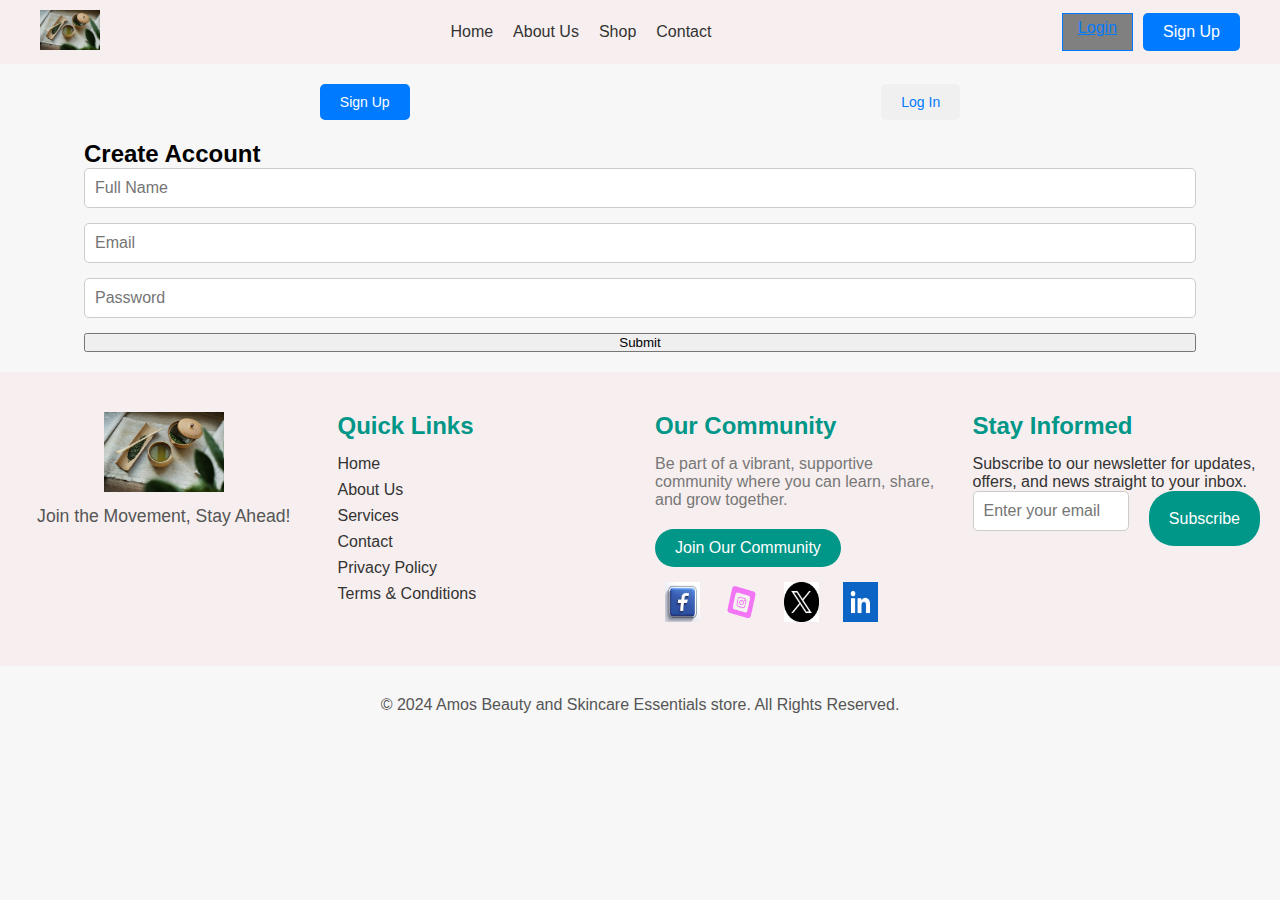
==== login-sign in.html @ 9ca1d7ef "Update login-sign in.html" ====
<!DOCTYPE html>
<html lang="en">
<head>
  <meta charset="UTF-8">
  <meta name="viewport" content="width=device-width, initial-scale=1.0">
  <title>Amos Beauty and Skincare Essentials store</title>
    <link rel="stylesheet" href="styles.css">
  </head>
  <body>
   
    <header class="header">
      <div class="nav-container">
       
        <a href="index.html" class="logo">
          <img src="Green Tea & Aloe Facial Cleanser.jpg" alt="Shop Logo">
        </a>
  
      
        <span class="toggle-btn" onclick="toggleSidebar()">&#9776;</span>
  
        
        <ul class="nav-links">
          <li><a href="index.html">Home</a></li>
          <li><a href="about us.html">About Us</a></li>
          <li><a href="shop.html">Shop</a></li>
          <li><a href="contact us.html">Contact</a></li>
        </ul>
  
       
        <div class="actions">
          <a href="login-sign in.html" class="btn btn-outline">Login</a>
          <a href="login-sign in.html" class="btn btn-primary">Sign Up</a>
        </div>
      </div>
    </header>
  
    <div id="sidebarMenu" class="sidebar">
      <span class="close-btn" onclick="toggleSidebar()">&times;</span>
      <a href="index.html">Home</a>
      <a href="about us.html">About Us</a>
      <a href="shop.html">Shop</a>
      <a href="contact us.html">Contact</a>
      <a href="login-sign in.html" class="btn btn-outline d-block">Login</a>
      <a href="login-sign in.html" class="btn btn-primary d-block">Sign Up</a>
    </div>
    <script src="header.js"></script>



    <div class="container">
      <!-- Toggle Buttons -->
      <div class="toggle-buttons">
        <button id="signup-toggle" class="active" onclick="showSignUp()">Sign Up</button>
        <button id="login-toggle" onclick="showLogin()">Log In</button>
      </div>
    
      <!-- Sign Up Form -->
      <div id="signup-container">
        <h2>Create Account</h2>
        <form id="signup-form">
          <input type="text" id="signup-name" placeholder="Full Name" required>
          <input type="email" id="signup-email" placeholder="Email" required>
          <input type="password" id="signup-password" placeholder="Password" required>
          <button type="button" onclick="createAccount()">Submit</button>
        </form>
      </div>
    
      <!-- Login Form -->
      <div id="login-container" style="display: none;">
        <h2 class="h2">Login</h2>
        <form id="login-form">
          <input type="email" id="login-email" placeholder="Email" required>
          <input type="password" id="login-password" placeholder="Password" required>
          <button type="button" onclick="login()">Login</button>
        </form>
      </div>
    </div>
    
    <!-- Popup Message -->
    <div class="popup" id="popup-message"></div>
    
    <script src="login-sign.js"></script>
    
 <!-- Custom Footer Section -->
<footer class="custom-footer">
  <div class="footer-container">
    <!-- Logo and Slogan -->
    <div class="footer-logo">
      <img src="Green Tea & Aloe Facial Cleanser.jpg" alt="Brand Logo" class="footer-logo-img">
      <p class="footer-slogan">Join the Movement, Stay Ahead!</p>
    </div>

    <!-- Important Links -->
    <div class="footer-links">
      <h3 class="footer-section-title">Quick Links</h3>
      <ul class="footer-link-list">
        <li><a href="index.html">Home</a></li>
        <li><a href="about us.html">About Us</a></li>
        <li><a href="services.html">Services</a></li>
        <li><a href="contact us.html">Contact</a></li>
        <li><a href="privacy.html">Privacy Policy</a></li>
        <li><a href="terms.html">Terms & Conditions</a></li>
      </ul>
    </div>

    <!-- Our Community & Social Media -->
    <div class="footer-community">
      <h3 class="footer-section-title">Our Community</h3>
      <p>Be part of a vibrant, supportive community where you can learn, share, and grow together.</p>
      <a href="community.html" class="community-btn">Join Our Community</a>
      <div class="footer-social">
        <a href="#" class="social-icon"><img src="faebook.jpg" alt="Facebook"></a>
        <a href="#" class="social-icon"><img src="instagram.gif" alt="Instagram"></a>
        <a href="#" class="social-icon"><img src="twitter.png" alt="Twitter"></a>
        <a href="#" class="social-icon"><img src="linked-in.png" alt="LinkedIn"></a>
      </div>
    </div>

    <!-- Newsletter Signup -->
    <div class="footer-newsletter">
      <h3 class="footer-section-title">Stay Informed</h3>
      <p>Subscribe to our newsletter for updates, offers, and news straight to your inbox.</p>
      <div class="newsletter-form">
        <input type="email" placeholder="Enter your email" class="email-input" id="emailInput" required>
        <button class="newsletter-btn" id="subscribeBtn">Subscribe</button>
      </div>
    </div>
  </div>
 <!-- Popup Message -->
 <div id="popupMessage" class="popup-message">
  <div class="popup-content">
    <span id="popupCloseBtn" class="popup-close-btn">&times;</span>
    <h3>🎉 Successfully Subscribed! 🎉</h3>
    <p>Thank you for subscribing to our newsletter. Stay tuned for the latest updates.</p>
  </div>
</div>
</footer>
<script src="newspapers subscribed.js"></script>
  <!-- Footer Bottom Section -->
  <div class="footer-bottom">
    <p>&copy; 2024 Amos Beauty and Skincare Essentials store. All Rights Reserved.</p>
  </div>

 
</body>
</html>
---- styles.css ----
body,html{
  height:100%
}
  * {
    margin: 0;
    padding: 0;
    box-sizing: border-box;
  }

  body {
    font-family: Arial, sans-serif;
  }

 
  .header {
    background-color: rgb(247, 239, 239);
    padding: 10px 20px;
    z-index: 50000;
    top: 0;
    position: sticky;
  }

  .nav-container {
    display: flex;
    align-items: center;
    justify-content: space-between;
    max-width: 1200px;
    margin: auto;
    background-color: rgb(247, 239, 239);
  }

  .logo img {
    height: 40px;
  }

  
  .nav-links {
    display: flex;
    list-style: none;
    gap: 20px;
  }

  .nav-links a {
    text-decoration: none;
    color: #333;
    font-size: 1em;
  }

  
  .actions {
    display: flex;
    gap: 10px;
  }

  .btn {
    padding: 5px 15px;
    border: none;
    cursor: pointer;
    font-size: 1em;
  }
.button:hover {background-color:transparency;}

  .btn-outline {
    background-color: gray;
    border: 1px solid #007bff;
    color: #007bff;
  }

  .btn-primary {
    background-color: #007bff;
    color: white;
  }


  .sidebar {
    height: 100%;
    width: 0;
    position: fixed;
    top: 10%;
    left: 0;
    background-color: #f8f9fa;
    overflow-x: hidden;
    transition: 0.3s;
    padding-top: 60px;
    z-index: 1000;
  }

  .sidebar a {
    display: block;
    padding: 10px 15px;
    text-decoration: none;
    font-size: 1.2em;
    color: #333;
  }

  .close-btn {
    position: absolute;
    top: 10px;
    right: 20px;
    font-size: 1.5em;
    cursor: pointer;
    color:black;
    font-weight:600;
  }

  .toggle-btn {
    font-size: 1.5em;
    cursor: pointer;
    display: none;
  }

 
  @media (max-width: 768px) {
    .nav-links, .actions {
      display: none;
    }
    .toggle-btn {
      display: block;
    }
  }

  
  body, html {
    overflow-x: hidden;
    background-color: #e1ecee;
  }
  
  @media (max-width: 992px) {

    .navbar-collapse {
      display: none !important;
    }
  }
  

  @media (max-width: 576px) {
    .navbar-nav .nav-link, .navbar-buttons .btn {
      font-size: 0.9rem;
    }
  }




   /* Carousel Container */
   .hero-banner {
    position: relative;
    overflow: hidden;
    width: 100%;
    height: 80vh;
    background-color: #000; /* Background color for empty spaces */
  }

  /* Carousel Track */
  .carousel-slide {
    display: flex;
    transition: transform 0.5s ease;
  }

  /* Carousel Item */
  .carousel-item {
    min-width: 100%;
    position: relative;
  }

  .carousel-item img {
    width: 100%;
    height: 100%;
    object-fit: cover; /* Ensures the image covers the container */
    background-color: #000;
  }

  /* Caption Overlay */
  .carousel-caption {
    position: absolute;
    top: 20%;
    left: 50%;
    transform: translateX(-50%);
    text-align: center;
    color: #fff;
    background: rgba(0, 0, 0, 0.6); /* Increased opacity for better visibility */
    padding: 20px;
    border-radius: 8px;
    width: 80%; /* Adjust width to fit within the image */
    max-width: 700px;
    box-shadow: 0 4px 8px rgba(0, 0, 0, 0.3); /* Shadow to make the div stand out */
  }

  .carousel-caption h2 {
    font-size: 2em;
    margin-bottom: 10px;
  }

  .carousel-caption p {
    font-size: 1.1em;
    margin-bottom: 15px;
  }

  .btn-primary {
    background-color: #007bff;
    color: white;
    padding: 10px 20px;
    text-decoration: none;
    border-radius: 5px;
  }

/* Carousel Controls */
.carousel-controls {
  position: absolute;
  top: 50%;
  width: 100%;
  display: flex;
  justify-content: space-between;
  transform: translateY(-50%);
  z-index: 10; /* Ensures buttons are above the carousel items */
}

.carousel-prev,
.carousel-next {
  background-color: transparent;
  color: white;
  border: none;
  font-size: 2rem; /* Adjust size of arrows */
  padding: 10px;
  cursor: pointer;
  transition: background-color 0.3s ease; /* Smooth transition on hover */
}

.carousel-prev:hover,
.carousel-next:hover {
  background-color: rgba(0, 0, 0, 0.8); /* Darker background on hover */
}

.carousel-prev {
  padding-left: 15px; /* Spacing from the left edge */
}

.carousel-next {
  padding-right: 15px; /* Spacing from the right edge */
}




/* Basic Reset */
* {
  margin: 0;
  padding: 0;
  box-sizing: border-box;
}

body {
  font-family: Arial, sans-serif;
  background-color: #f7f7f7;
}

/* Container */
.container {
  width: 90%;
  max-width: 1200px;
  margin: 0 auto;
  padding: 20px;
}

/* Section Title */
.section-title {
  text-align: center;
  font-size: 2rem;
  margin-bottom: 20px;
  color: #333;
}

/* Grid Layout for Products */
.product-grid {
  display: grid;
  grid-template-columns: repeat(auto-fill, minmax(200px, 1fr));
  gap: 20px;
  padding: 20px 0;
}

/* Product Card */
.product-card {
  background-color: #fff;
  border-radius: 8px;
  box-shadow: 0 4px 6px rgba(0, 0, 0, 0.1);
  overflow: hidden;
  transition: transform 0.3s ease;
}

.product-card img {
  width: 100%;
  height: auto;
  object-fit: cover;
}

.product-card .product-title {
  text-align: center;
  padding: 15px;
  font-size: 1.1rem;
  color: #333;
  font-weight: bold;
}

/* Hover Effect for Cards */
.product-card:hover {
  transform: translateY(-5px);
}

/* Responsive Styles */
@media (max-width: 768px) {
  .section-title {
    font-size: 1.5rem;
  }
  .product-card .product-title {
    font-size: 1rem;
  }
}




  .custom-featured-products {
    padding: 50px 0;
    background-color: #f4f4f4;
  }
  
  .custom-section-title {
    text-align: center;
    margin-bottom: 40px;
    font-size: 2.5rem;
    color: #333;
  }
  
  .custom-product-card-container {
    display: flex;
    justify-content: space-between;
    flex-wrap: wrap;
    gap: 30px;
    margin-bottom: 40px;
  }
  
  /* Default Product Card */
  .custom-product-card {
    width: 23%; /* Default width for large screens */
    height: 450px;
    position: relative;
    perspective: 1000px;
  }
  
  /* Flip Card Effect */
  .custom-product-card-inner {
    width: 100%;
    height: 100%;
    position: absolute;
    transform-style: preserve-3d;
    transition: transform 0.6s;
  }
  
  .custom-product-card:hover .custom-product-card-inner {
    transform: rotateY(180deg);
  }
  
  .custom-product-card-front,
  .custom-product-card-back {
    position: absolute;
    width: 100%;
    height: 100%;
    backface-visibility: hidden;
    padding: 20px;
    box-sizing: border-box;
    border: 1px solid #ddd;
    border-radius: 10px;
  }
  
  .custom-product-card-front {
    background-color: #fff;
  }
  
  .custom-product-card-back {
    background-color: #f8f8f8;
    transform: rotateY(180deg);
    display: flex;
    flex-direction: column;
    justify-content: space-between;
  }
  
  .custom-product-image {
    width: 100%;
    height: auto;
    border-radius: 8px;
  }
  
  .custom-product-title {
    font-size: 1.5rem;
    font-weight: bold;
    margin-top: 10px;
  }
  
  .custom-product-price {
    font-size: 1.2rem;
    color: #007bff;
    margin-top: 5px;
  }
  
  .custom-product-description {
    font-size: 1rem;
    color: #888;
    margin-top: 10px;
  }
  
  .custom-product-features {
    font-size: 1rem;
    color: #333;
    margin-bottom: 10px;
  }
  
  .custom-product-features li {
    margin-bottom: 5px;
  }
  
 
  .custom-product-btn {
    padding: 10px 15px;
    background-color: #007bff;
    color: white;
    text-align: center;
    border: none;
    border-radius: 5px;
    font-size: 1.2rem;
    cursor: pointer;
    margin-top: 10px;
    transition: background-color 0.3s;
  }
  
  .custom-product-btn:hover {
    background-color: #0056b3;
  }
  
  /* Media Queries for Responsiveness */
  @media (max-width: 1200px) {
    .custom-product-card {
      width: 30%; /* For medium-sized screens, 3 cards per row */
    }
  }
  
  @media (max-width: 992px) {
    .custom-product-card {
      width: 45%; /* For smaller screens, 2 cards per row */
    }
  }
  
  @media (max-width: 768px) {
    .custom-product-card {
      width: 100%; /* For very small screens, 1 card per row */
      margin-bottom: 20px;
    }
  
    .custom-section-title {
      font-size: 2rem; /* Smaller section title on small screens */
    }
  }

.custom-benefits-section {
  padding: 50px 0;
  background-color: #f0f0f0;
  font-family: Arial, sans-serif;
}

.section-title {
  text-align: center;
  font-size: 2rem;
  color: #333;
  margin-bottom: 30px;
}

.benefits-container {
  display: flex;
  flex-wrap: wrap;
  justify-content: center;
}

.benefit-card {
  background-color: #fff;
  padding: 20px;
  margin: 15px;
  border-radius: 8px;
  text-align: center;
  box-shadow: 0 4px 8px rgba(0, 0, 0, 0.1);
  width: 250px;
  transition: transform 0.3s ease;
}

.benefit-card:hover {
  transform: translateY(-10px);
}

.benefit-icon {
  width: 60px;
  height: 60px;
  margin-bottom: 15px;
}

.benefit-title {
  font-size: 1.25rem;
  font-weight: bold;
  color: #333;
  margin-bottom: 10px;
}

.benefit-description {
  font-size: 1rem;
  color: #666;
  line-height: 1.5;
}




 
.stay-connected-section {
  background-color: #928e8e;
  padding: 50px 0;
  text-align: center;
}

.stay-connected-content {
  max-width: 600px;
  margin: 0 auto;
}

.section-title {
  font-size: 2.5rem;
  font-weight: bold;
  margin-bottom: 20px;
}

.section-description {
  font-size: 1.1rem;
  margin-bottom: 30px;
  color: #555;
}

.subscribe-form {
  display: flex;
  justify-content: center;
  align-items: center;
  margin-bottom: 40px;
}

.email-input {
  padding: 12px;
  font-size: 1rem;
  width: 70%;
  max-width: 400px;
  border: 2px solid #ddd;
  border-radius: 25px;
  margin-right: 10px;
}

.subscribe-btn {
  padding: 12px 20px;
  font-size: 1rem;
  background-color: #009688;
  color: white;
  border: none;
  border-radius: 25px;
  cursor: pointer;
  transition: background-color 0.3s;
}

.subscribe-btn:hover {
  background-color: #00796b;
}

.social-media-icons {
  display: flex;
  justify-content: center;
  gap: 20px;
  margin-top: 30px;
}

.social-icon img {
  width: 40px;
  height: 40px;
  transition: transform 0.3s;
}

.social-icon:hover img {
  transform: scale(1.1);
}

/* Pop-up Styles */
.popup {
  position: fixed;
  top: 25%;
  left: 50%;
  width: 50%%;
  height: 50%%;
  background-color: rgba(0, 0, 0, 0.5);
  display: none;
  justify-content: center;
  align-items: center;
  z-index: 9999;
}

.popup-content {
  background-color: #ffffff;
  padding: 30px;
  border-radius: 10px;
  text-align: center;
  box-shadow: 0 4px 8px rgba(0, 0, 0, 0.3);
  max-width: 500px;
  width: 80%;
}

.popup-content p {
  font-size: 1.2rem;
  color: #333;
  margin-bottom: 20px;
}

.popup-content p:first-child {
  font-size: 1.5rem;
  font-weight: bold;
}




.custom-footer {
  background-color: rgb(247, 239, 239);
  color: #333;
  padding: 40px 20px;
  font-family: 'Arial', sans-serif;
}

.footer-container {
  display: flex;
  justify-content: space-between;
  flex-wrap: wrap;
  gap: 30px;
}

.footer-logo {
  flex: 1;
  text-align: center;
}

.footer-logo-img {
  width: 120px;
  margin-bottom: 10px;
}

.footer-slogan {
  font-size: 1.1rem;
  color: #555;
}

.footer-links, .footer-community, .footer-newsletter {
  flex: 1;
  min-width: 250px;
}

.footer-section-title {
  font-size: 1.5rem;
  margin-bottom: 15px;
  color: #009688;
  font-weight: bold;
}

.footer-link-list {
  list-style: none;
  padding-left: 0;
}

.footer-link-list li {
  margin-bottom: 8px;
}

.footer-link-list li a {
  text-decoration: none;
  color: #333;
  transition: color 0.3s ease;
}

.footer-link-list li a:hover {
  color: #009688;
}


.footer-community p {
  font-size: 1rem;
  color: #777;
  margin-bottom: 20px;
}

.community-btn {
  display: inline-block;
  padding: 10px 20px;
  background-color: #009688;
  color: white;
  border-radius: 25px;
  text-decoration: none;
  font-size: 1rem;
  transition: background-color 0.3s;
}

.community-btn:hover {
  background-color: #00796b;
}

.footer-social {
  margin-top: 15px;
}

.social-icon img {
  width: 35px;
  margin: 0 10px;
  transition: transform 0.3s ease;
}

.social-icon img:hover {
  transform: scale(1.1);
}

/* Newsletter Section */
.newsletter-form {
  display: flex;
  gap: 10px;
}

.email-input {
  padding: 12px;
  width: 80%;
  border-radius: 25px;
  border: 2px solid #ddd;
  font-size: 1rem;
}

.newsletter-btn {
  padding: 12px 20px;
  background-color: #009688;
  color: white;
  border-radius: 25px;
  border: none;
  font-size: 1rem;
  cursor: pointer;
}

.newsletter-btn:hover {
  background-color: #00796b;
}

/* Footer Bottom */
.footer-bottom {
  text-align: center;
  margin-top: 30px;
  font-size: 1rem;
  color: #555;
}

/* Popup Styling */
.popup-message {
  display: none;
  position: fixed;
  top: 25%;
  left: 50%;
  width: 500%;
  height: 50%;
  background: rgba(0, 0, 0, 0.5);
  justify-content: center;
  align-items: center;
  z-index: 1000;
}

.popup-content {
  background: #fff;
  padding: 30px;
  border-radius: 10px;
  text-align: center;
  max-width: 400px;
  margin: auto;
}

.popup-close-btn {
  position: absolute;
  top: 10px;
  right: 10px;
  font-size: 30px;
  color: #333;
  cursor: pointer;
}

.popup-close-btn:hover {
  color: #009688;
}



.about-us {
  padding: 40px;
  background-color: #f9f9f9;
}

.about-container {
  max-width: 1200px;
  margin: auto;
}

/* About Us Row */
.about-row {
  display: flex;
  flex-wrap: wrap;
  align-items: center;
  gap: 20px;
  margin-bottom: 40px;
}

.about-text, .about-image {
  flex: 1;
}

/* Text Section */
.about-title {
  font-size: 2.5rem;
  margin-bottom: 15px;
  color: #2a2a2a;
}

.about-description {
  font-size: 1.1rem;
  margin-bottom: 20px;
}

.about-values h3 {
  font-size: 1.3rem;
  margin-bottom: 10px;
}

.value-list {
  list-style-type: disc;
  padding-left: 20px;
}

.value-list li {
  margin-bottom: 8px;
}

/* Image Section */
.about-image img {
  width: 100%;
  border-radius: 8px;
  box-shadow: 0px 4px 8px rgba(0, 0, 0, 0.1);
}

/* Meet the Team Section */
.team-section {
  text-align: center;
}

.team-title {
  font-size: 2rem;
  margin-bottom: 30px;
  color: #2a2a2a;
}

.team-members {
  display: flex;
  justify-content: center;
  gap: 20px;
  flex-wrap: wrap;
}

.team-member {
  text-align: center;
  width: 180px;
}

.team-member img {
  width: 100%;
  border-radius: 50%;
  box-shadow: 0px 4px 8px rgba(0, 0, 0, 0.1);
  margin-bottom: 10px;
}

.team-name {
  font-size: 1.1rem;
  font-weight: bold;
}

.team-role {
  font-size: 0.9rem;
  color: #555;
}

/* Responsive Styling */
@media (max-width: 768px) {
  .about-row {
    flex-direction: column;
  }

  .team-members {
    justify-content: center;
  }
}



.services {
  background-color: #f8f9fa;
  padding: 50px 0;
  color: #333;
}

.section-title {
  font-size: 2.5rem;
  font-weight: bold;
  margin-bottom: 40px;
  color: #007bff;
}

.service-card {
  background-color: #fff;
  border-radius: 15px;
  overflow: hidden;
  box-shadow: 0 4px 8px rgba(0, 0, 0, 0.1);
  text-align: center;
  padding: 20px;
  transition: transform 0.3s ease;
}

.service-card:hover {
  transform: translateY(-10px);
}

.service-image {
  width: 100%;
  height: auto;
  object-fit: cover;
  border-radius: 10px;
}

.service-title {
  font-size: 1.8rem;
  margin-top: 20px;
  color: #333;
}

.service-description {
  font-size: 1.1rem;
  color: #666;
  margin-top: 15px;
}

@media (max-width: 768px) {
  .services {
    padding: 40px 20px;
  }

  .service-item {
    margin-bottom: 20px;
  }

  .service-card {
    padding: 15px;
  }

  .service-image {
    height: 150px;
  }

  .service-title {
    font-size: 1.5rem;
  }

  .service-description {
    font-size: 1rem;
  }
}




/* Base Styling */
* {
  box-sizing: border-box;
  margin: 0;
  padding: 0;
}

.contact-us {
  display: flex;
  align-items: center;
  padding: 40px;
  background-color: #f4f4f9;
}

.contact-form {
  flex: 1;
  max-width: 500px;
  margin-right: 20px;
}

.contact-form h2 {
  font-size: 2rem;
  color: #333;
  margin-bottom: 20px;
}

.contact-form label {
  display: block;
  margin-bottom: 8px;
  font-weight: bold;
  color: #444;
}

.contact-form input,
.contact-form textarea {
  width: 100%;
  padding: 10px;
  margin-bottom: 15px;
  border: 1px solid #ddd;
  border-radius: 5px;
  font-size: 1rem;
  resize: none;
}

.contact-form button {
  width: 100%;
  padding: 12px;
  background-color: #28a745;
  color: #fff;
  font-size: 1rem;
  border: none;
  border-radius: 5px;
  cursor: pointer;
  transition: background-color 0.3s ease;
}

.contact-form button:hover {
  background-color: #218838;
}

.contact-image {
  flex: 1;
  max-width: 600px;
  display: flex;
  justify-content: center;
}

.contact-image img {
  max-width: 100%;
  border-radius: 10px;
}

/* Popup Styling */
.popup-message {
  display: none;
  position: fixed;
  top: 50%;
  left: 50%;
  transform: translate(-50%, -50%);
  background-color: #fff;
  border: 1px solid #ddd;
  border-radius: 8px;
  box-shadow: 0 0 10px rgba(0, 0, 0, 0.1);
  padding: 20px;
  text-align: center;
  z-index: 1000;
}

.popup-message p {
  font-size: 1.1rem;
  margin-bottom: 15px;
}

.popup-message button {
  padding: 10px 20px;
  background-color: #007bff;
  color: #fff;
  border: none;
  border-radius: 5px;
  cursor: pointer;
  transition: background-color 0.3s;
}

.popup-message button:hover {
  background-color: #0056b3;
}

/* Responsive Styling */
@media (max-width: 768px) {
  .contact-us {
    flex-direction: column;
  }

  .contact-form {
    margin-right: 0;
    margin-bottom: 20px;
  }
}




/* General Styling for Privacy Policy */
.privacy-policy {
  padding: 30px;
  background-color: #f7f7f7;
  font-family: 'Arial', sans-serif;
  color: #333;
  line-height: 1.6;
}

.privacy-policy-title {
  font-size: 2rem;
  font-weight: bold;
  color: #333;
  text-align: center;
  margin-bottom: 20px;
}

.privacy-policy-intro {
  font-size: 1.1rem;
  color: #555;
  text-align: center;
  margin-bottom: 30px;
  font-weight: normal;
}

.privacy-policy-subheading {
  font-size: 1.5rem;
  color: #007bff;
  margin-top: 20px;
}

.privacy-policy-text {
  font-size: 1rem;
  color: #555;
  margin-bottom: 20px;
}

.privacy-policy-text ul {
  list-style-type: disc;
  margin-left: 20px;
}

.privacy-policy-text li {
  margin-bottom: 10px;
}

/* Responsive Styles */
@media (max-width: 1024px) {
  .privacy-policy {
    padding: 25px;
  }

  .privacy-policy-title {
    font-size: 1.8rem;
  }

  .privacy-policy-subheading {
    font-size: 1.4rem;
  }

  .privacy-policy-text {
    font-size: 0.95rem;
  }
}

@media (max-width: 768px) {
  .privacy-policy {
    padding: 20px;
  }

  .privacy-policy-title {
    font-size: 1.6rem;
  }

  .privacy-policy-subheading {
    font-size: 1.2rem;
  }

  .privacy-policy-text {
    font-size: 0.9rem;
  }
}

@media (max-width: 480px) {
  .privacy-policy {
    padding: 15px;
  }

  .privacy-policy-title {
    font-size: 1.4rem;
  }

  .privacy-policy-subheading {
    font-size: 1rem;
  }

  .privacy-policy-text {
    font-size: 0.85rem;
  }
}




/* General Styling for Terms & Conditions */
.terms-conditions {
  padding: 30px;
  background-color: #f7f7f7;
  font-family: 'Arial', sans-serif;
  color: #333;
  line-height: 1.6;
}

.terms-conditions-title {
  font-size: 2rem;
  font-weight: bold;
  color: #333;
  text-align: center;
  margin-bottom: 20px;
}

.terms-conditions-intro {
  font-size: 1.1rem;
  color: #555;
  text-align: center;
  margin-bottom: 30px;
  font-weight: normal;
}

.terms-conditions-subheading {
  font-size: 1.5rem;
  color: #007bff;
  margin-top: 20px;
}

.terms-conditions-text {
  font-size: 1rem;
  color: #555;
  margin-bottom: 20px;
}

.terms-conditions-text ul {
  list-style-type: disc;
  margin-left: 20px;
}

.terms-conditions-text li {
  margin-bottom: 10px;
}

/* Responsive Styles */
@media (max-width: 1024px) {
  .terms-conditions {
    padding: 25px;
  }

  .terms-conditions-title {
    font-size: 1.8rem;
  }

  .terms-conditions-subheading {
    font-size: 1.4rem;
  }

  .terms-conditions-text {
    font-size: 0.95rem;
  }
}

@media (max-width: 768px) {
  .terms-conditions {
    padding: 20px;
  }

  .terms-conditions-title {
    font-size: 1.6rem;
  }

  .terms-conditions-subheading {
    font-size: 1.2rem;
  }

  .terms-conditions-text {
    font-size: 0.9rem;
  }
}

@media (max-width: 480px) {
  .terms-conditions {
    padding: 15px;
  }

  .terms-conditions-title {
    font-size: 1.4rem;
  }

  .terms-conditions-subheading {
    font-size: 1rem;
  }

  .terms-conditions-text {
    font-size: 0.85rem;
  }
}





.containers {
  width: 100%;
  max-width: 400px;
  padding: 20px;
  background: #ffffff;
  box-shadow: 0px 0px 15px rgba(0, 0, 0, 0.1);
  border-radius: 10px;
  text-align: center;
}

.h2 {
  color: #333;
  margin-bottom: 15px;
}

form {
  display: flex;
  flex-direction: column;
}

input[type="text"],
input[type="email"],
input[type="password"] {
  padding: 10px;
  margin-bottom: 15px;
  border: 1px solid #ccc;
  border-radius: 5px;
  font-size: 16px;
}

.buttons {
  padding: 12px;
  background-color: #007bff;
  border: none;
  color: #fff;
  font-size: 16px;
  border-radius: 5px;
  cursor: pointer;
}

.toggle-buttons {
  display: flex;
  justify-content: space-around;
  margin-bottom: 20px;
}

.toggle-buttons button {
  background-color: #f0f0f0;
  color: #007bff;
  border: none;
  padding: 10px 20px;
  font-size: 14px;
  cursor: pointer;
  border-radius: 5px;
  transition: background-color 0.3s;
}

.toggle-buttons button.active {
  background-color: #007bff;
  color: #fff;
}
/* Popup Styling */
.popup {
  display: none;
  position: absolute;
  top: 10px;
  left: 50%;
  transform: translateX(-50%);
  padding: 10px 15px;
  background-color: #28a745;
  color: #fff;
  font-weight: bold;
  border-radius: 5px;
  box-shadow: 0px 0px 10px rgba(0, 0, 0, 0.3);
  max-width: 250px;
  text-align: center;
  z-index: 1000;
  font-size: 14px;
}


/* General Styling for the Promo Banner */
.amos-promo {
  width: 100%;
  background-color: white;
  color: black;
  text-align: center;
  padding: 15px 0;
  font-family: Arial, sans-serif;
  font-size: 18px;
  font-weight: bold;
  position: relative;
  box-shadow: 0 4px 6px rgba(0, 0, 0, 0.1);
}

/* Content Inside the Banner */
.amos-promo-content {
  display: flex;
  justify-content: center;
  align-items: center;
  position: relative;
}

/* Text Styling */
.amos-promo-text {
  flex-grow: 1;
  padding-right: 20px;
}

/* Close Button Styling */
.amos-close-btn {
  background: none;
  border: none;
  font-size: 20px;
  font-weight: bold;
  color: black;
  cursor: pointer;
  position: absolute;
  right: 20px;
  top: 50%;
  transform: translateY(-50%);
}

/* Close Button Hover Effect */
.amos-close-btn:hover {
  color: red;
}

/* Hide the promo banner when it's closed */
.amos-promo.closed {
  display: none;
}
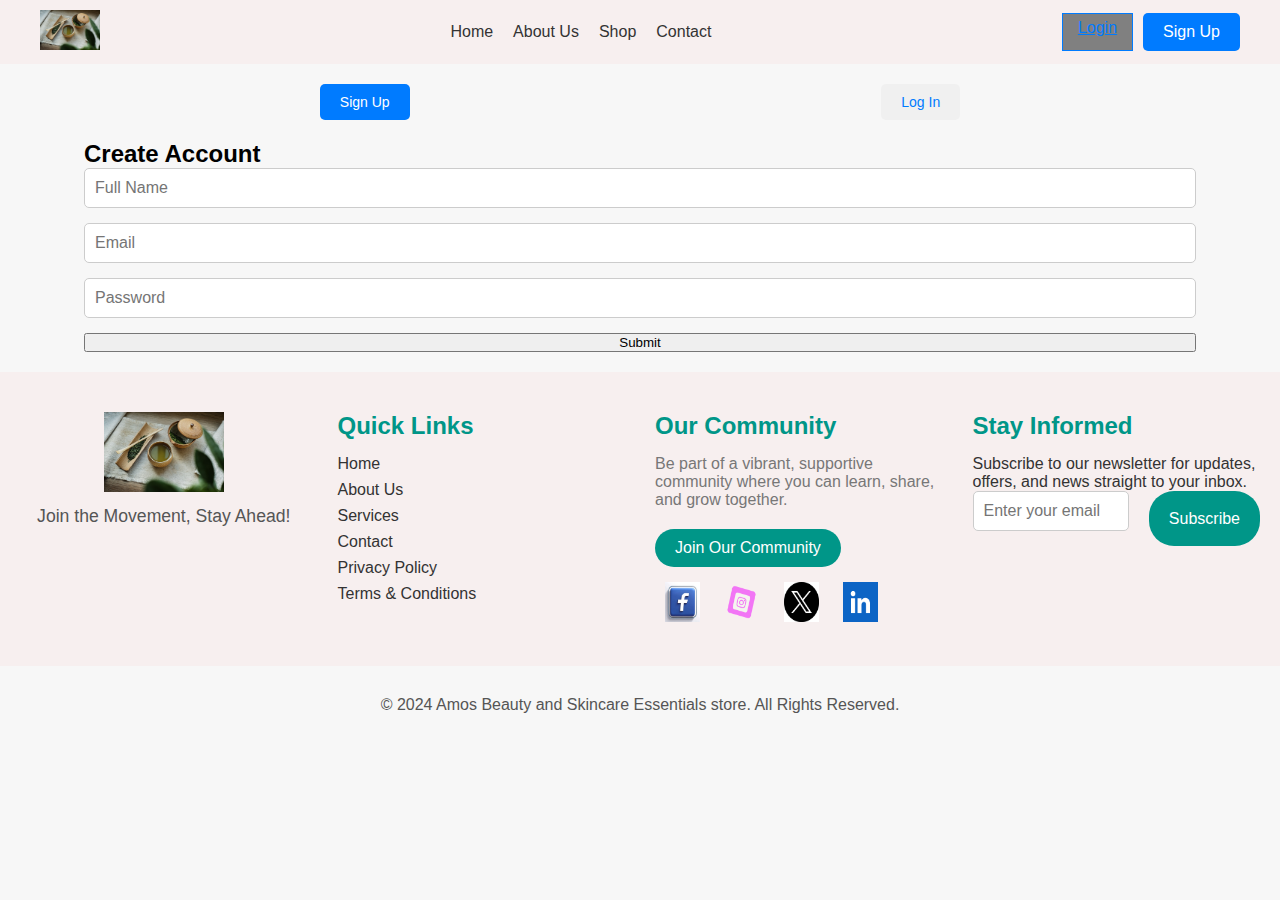
==== commit 452d23df: "Update login-sign in.html" ====
--- a/login-sign in.html
+++ b/login-sign in.html
@@ -51,7 +51,7 @@
 
     <div class="container">
       <!-- Toggle Buttons -->
-      <div class="toggle-buttons">
+      <div class="toggle-buttonss">
         <button id="signup-toggle" class="active" onclick="showSignUp()">Sign Up</button>
         <button id="login-toggle" onclick="showLogin()">Log In</button>
       </div>
--- a/styles.css
+++ b/styles.css
@@ -1313,7 +1313,7 @@
 
 
 .containers {
-  width: 100%;
+  width: 65%;
   max-width: 400px;
   padding: 20px;
   background: #ffffff;
@@ -1342,7 +1342,7 @@
   font-size: 16px;
 }
 
-.buttons {
+.buttonss {
   padding: 12px;
   background-color: #007bff;
   border: none;
@@ -1352,13 +1352,13 @@
   cursor: pointer;
 }
 
-.toggle-buttons {
+.toggle-buttonss {
   display: flex;
   justify-content: space-around;
   margin-bottom: 20px;
 }
 
-.toggle-buttons button {
+.toggle-buttonss button {
   background-color: #f0f0f0;
   color: #007bff;
   border: none;
@@ -1369,7 +1369,7 @@
   transition: background-color 0.3s;
 }
 
-.toggle-buttons button.active {
+.toggle-buttonss button.active {
   background-color: #007bff;
   color: #fff;
 }
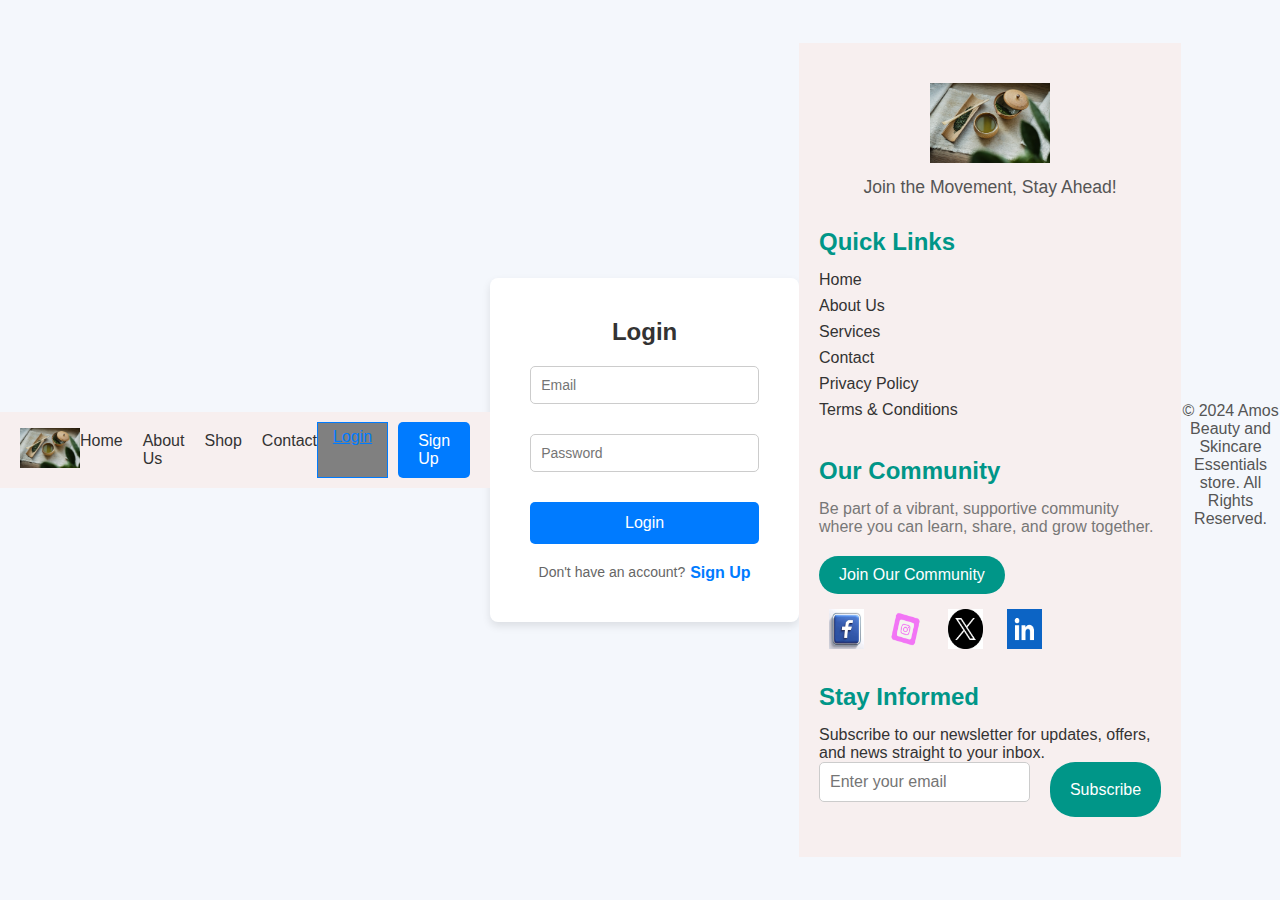
==== commit 2c2c41a3: "Update login-sign in.html" ====
--- a/login-sign in.html
+++ b/login-sign in.html
@@ -7,6 +7,134 @@
   <meta name="viewport" content="width=device-width, initial-scale=1.0">
   <title>Amos Beauty and Skincare Essentials store</title>
     <link rel="stylesheet" href="styles.css">
+    <style>
+        body {
+          font-family: 'Arial', sans-serif;
+          background-color: #f4f7fc;
+          display: flex;
+          justify-content: center;
+          align-items: center;
+          height: 100vh;
+          margin: 0;
+        }
+    
+        .auth-container {
+          background-color: #ffffff;
+          border-radius: 8px;
+          box-shadow: 0 4px 8px rgba(0, 0, 0, 0.1);
+          max-width: 400px;
+          width: 100%;
+          padding: 40px;
+          text-align: center;
+        }
+    
+        .auth-container h2 {
+          font-size: 24px;
+          margin-bottom: 20px;
+          color: #333;
+        }
+    
+        .auth-container p {
+          color: #666;
+          font-size: 14px;
+        }
+    
+        .auth-form {
+          display: flex;
+          flex-direction: column;
+          gap: 15px;
+        }
+    
+        .auth-form input {
+          padding: 10px;
+          border: 1px solid #ccc;
+          border-radius: 5px;
+          font-size: 14px;
+          outline: none;
+          width: 100%;
+        }
+    
+        .auth-form input:focus {
+          border-color: #007bff;
+        }
+    
+        .auth-form button {
+          padding: 12px;
+          background-color: #007bff;
+          color: #fff;
+          border: none;
+          border-radius: 5px;
+          font-size: 16px;
+          cursor: pointer;
+        }
+    
+        .auth-form button:hover {
+          background-color: #0056b3;
+        }
+    
+        .auth-toggle {
+          margin-top: 20px;
+          display: flex;
+          justify-content: center;
+          gap: 5px;
+        }
+    
+        .auth-toggle a {
+          text-decoration: none;
+          color: #007bff;
+          font-weight: bold;
+        }
+    
+        .auth-toggle a:hover {
+          text-decoration: underline;
+        }
+    
+        .auth-option {
+          display: none;
+        }
+    
+        .auth-option.active {
+          display: block;
+        }
+    
+        /* Popup Modal Styles */
+        .popup {
+          display: none;
+          position: fixed;
+          top: 0;
+          left: 0;
+          width: 100%;
+          height: 100%;
+          background: rgba(0, 0, 0, 0.5);
+          justify-content: center;
+          align-items: center;
+          z-index: 1000;
+        }
+    
+        .popup-content {
+          background-color: #fff;
+          padding: 30px;
+          border-radius: 8px;
+          text-align: center;
+          max-width: 400px;
+          width: 100%;
+        }
+    
+        .popup button {
+          padding: 10px 20px;
+          background-color: #007bff;
+          color: #fff;
+          border: none;
+          border-radius: 5px;
+          cursor: pointer;
+        }
+    
+        .popup button:hover {
+          background-color: #0056b3;
+        }
+      </style>
+    
+    
   </head>
   <body>
    
@@ -48,41 +176,110 @@
     <script src="header.js"></script>
 
 
-
-    <div class="container">
-      <!-- Toggle Buttons -->
-      <div class="toggle-buttonss">
-        <button id="signup-toggle" class="active" onclick="showSignUp()">Sign Up</button>
-        <button id="login-toggle" onclick="showLogin()">Log In</button>
-      </div>
-    
-      <!-- Sign Up Form -->
-      <div id="signup-container">
-        <h2>Create Account</h2>
-        <form id="signup-form">
-          <input type="text" id="signup-name" placeholder="Full Name" required>
-          <input type="email" id="signup-email" placeholder="Email" required>
-          <input type="password" id="signup-password" placeholder="Password" required>
-          <button type="button" onclick="createAccount()">Submit</button>
-        </form>
-      </div>
-    
-      <!-- Login Form -->
-      <div id="login-container" style="display: none;">
-        <h2 class="h2">Login</h2>
-        <form id="login-form">
-          <input type="email" id="login-email" placeholder="Email" required>
-          <input type="password" id="login-password" placeholder="Password" required>
-          <button type="button" onclick="login()">Login</button>
-        </form>
-      </div>
-    </div>
-    
-    <!-- Popup Message -->
-    <div class="popup" id="popup-message"></div>
-    
-    <script src="login-sign.js"></script>
-    
+  <!-- Popup Modal -->
+  <div class="popup" id="popupMessage">
+    <div class="popup-content">
+      <h3>Account Created Successfully!</h3>
+      <p>You can now log in using your credentials.</p>
+      <button onclick="closePopup()">Close</button>
+    </div>
+  </div>
+
+  <div class="auth-container">
+    <!-- Login Form -->
+    <div class="auth-option login active" id="login-form">
+      <h2>Login</h2>
+      <form class="auth-form" id="loginForm" onsubmit="handleLogin(event)">
+        <input type="email" id="loginEmail" placeholder="Email" required>
+        <input type="password" id="loginPassword" placeholder="Password" required>
+        <button type="submit">Login</button>
+      </form>
+      <div class="auth-toggle">
+        <p>Don't have an account?</p><a href="#" onclick="toggleForm('signup')">Sign Up</a>
+      </div>
+    </div>
+
+    <!-- Sign Up Form -->
+    <div class="auth-option signup" id="signup-form">
+      <h2>Sign Up</h2>
+      <form class="auth-form" id="signupForm" onsubmit="handleSignUp(event)">
+        <input type="text" id="signupName" placeholder="Full Name" required>
+        <input type="email" id="signupEmail" placeholder="Email" required>
+        <input type="password" id="signupPassword" placeholder="Password" required>
+        <button type="submit">Sign Up</button>
+      </form>
+      <div class="auth-toggle">
+        <p>Already have an account?</p><a href="#" onclick="toggleForm('login')">Login</a>
+      </div>
+    </div>
+  </div>
+
+  <script>
+    // Simulate a database with an array of users
+    let users = [];
+
+    // Toggle between Login and Signup forms
+    function toggleForm(formType) {
+      if (formType === 'login') {
+        document.getElementById('login-form').classList.add('active');
+        document.getElementById('signup-form').classList.remove('active');
+      } else {
+        document.getElementById('signup-form').classList.add('active');
+        document.getElementById('login-form').classList.remove('active');
+      }
+    }
+
+    // Handle Sign Up Form Submission
+    function handleSignUp(event) {
+      event.preventDefault();
+      const name = document.getElementById('signupName').value;
+      const email = document.getElementById('signupEmail').value;
+      const password = document.getElementById('signupPassword').value;
+
+      // Check if the user already exists
+      if (users.some(user => user.email === email)) {
+        alert('Email already registered.');
+        return;
+      }
+
+      // Add new user to the "database"
+      users.push({ name, email, password });
+
+      // Show popup after successful sign up
+      showPopup();
+      // Reset form fields
+      document.getElementById('signupForm').reset();
+    }
+
+    // Handle Login Form Submission
+    function handleLogin(event) {
+      event.preventDefault();
+      const email = document.getElementById('loginEmail').value;
+      const password = document.getElementById('loginPassword').value;
+
+      // Check if user exists and credentials are correct
+      const user = users.find(u => u.email === email && u.password === password);
+
+      if (user) {
+        alert(`Welcome back, ${user.name}!`);
+        document.getElementById('loginForm').reset();
+      } else {
+        alert('Invalid credentials. Please check your email and password.');
+      }
+    }
+
+    // Show popup message after successful sign up
+    function showPopup() {
+      document.getElementById('popupMessage').style.display = 'flex';
+    }
+
+    // Close popup after sign up
+    function closePopup() {
+      document.getElementById('popupMessage').style.display = 'none';
+      toggleForm('login');  // Automatically switch to login form after sign up
+    }
+  </script>
+
  <!-- Custom Footer Section -->
 <footer class="custom-footer">
   <div class="footer-container">
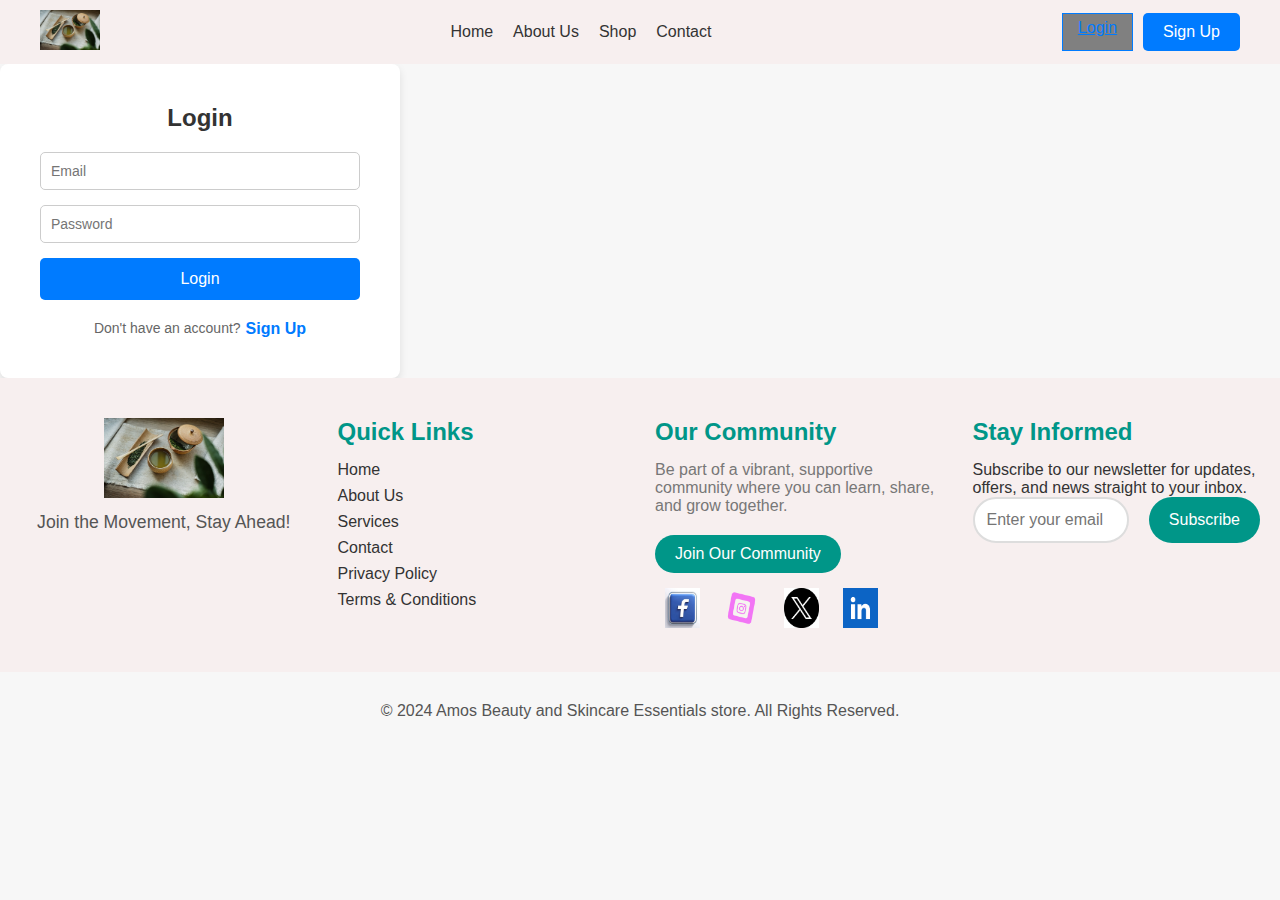
==== commit 6e29a880: "Update login-sign in.html" ====
--- a/login-sign in.html
+++ b/login-sign in.html
@@ -8,16 +8,7 @@
   <title>Amos Beauty and Skincare Essentials store</title>
     <link rel="stylesheet" href="styles.css">
     <style>
-        body {
-          font-family: 'Arial', sans-serif;
-          background-color: #f4f7fc;
-          display: flex;
-          justify-content: center;
-          align-items: center;
-          height: 100vh;
-          margin: 0;
-        }
-    
+       
         .auth-container {
           background-color: #ffffff;
           border-radius: 8px;
--- a/styles.css
+++ b/styles.css
@@ -1312,87 +1312,6 @@
 
 
 
-.containers {
-  width: 65%;
-  max-width: 400px;
-  padding: 20px;
-  background: #ffffff;
-  box-shadow: 0px 0px 15px rgba(0, 0, 0, 0.1);
-  border-radius: 10px;
-  text-align: center;
-}
-
-.h2 {
-  color: #333;
-  margin-bottom: 15px;
-}
-
-form {
-  display: flex;
-  flex-direction: column;
-}
-
-input[type="text"],
-input[type="email"],
-input[type="password"] {
-  padding: 10px;
-  margin-bottom: 15px;
-  border: 1px solid #ccc;
-  border-radius: 5px;
-  font-size: 16px;
-}
-
-.buttonss {
-  padding: 12px;
-  background-color: #007bff;
-  border: none;
-  color: #fff;
-  font-size: 16px;
-  border-radius: 5px;
-  cursor: pointer;
-}
-
-.toggle-buttonss {
-  display: flex;
-  justify-content: space-around;
-  margin-bottom: 20px;
-}
-
-.toggle-buttonss button {
-  background-color: #f0f0f0;
-  color: #007bff;
-  border: none;
-  padding: 10px 20px;
-  font-size: 14px;
-  cursor: pointer;
-  border-radius: 5px;
-  transition: background-color 0.3s;
-}
-
-.toggle-buttonss button.active {
-  background-color: #007bff;
-  color: #fff;
-}
-/* Popup Styling */
-.popup {
-  display: none;
-  position: absolute;
-  top: 10px;
-  left: 50%;
-  transform: translateX(-50%);
-  padding: 10px 15px;
-  background-color: #28a745;
-  color: #fff;
-  font-weight: bold;
-  border-radius: 5px;
-  box-shadow: 0px 0px 10px rgba(0, 0, 0, 0.3);
-  max-width: 250px;
-  text-align: center;
-  z-index: 1000;
-  font-size: 14px;
-}
-
-
 /* General Styling for the Promo Banner */
 .amos-promo {
   width: 100%;
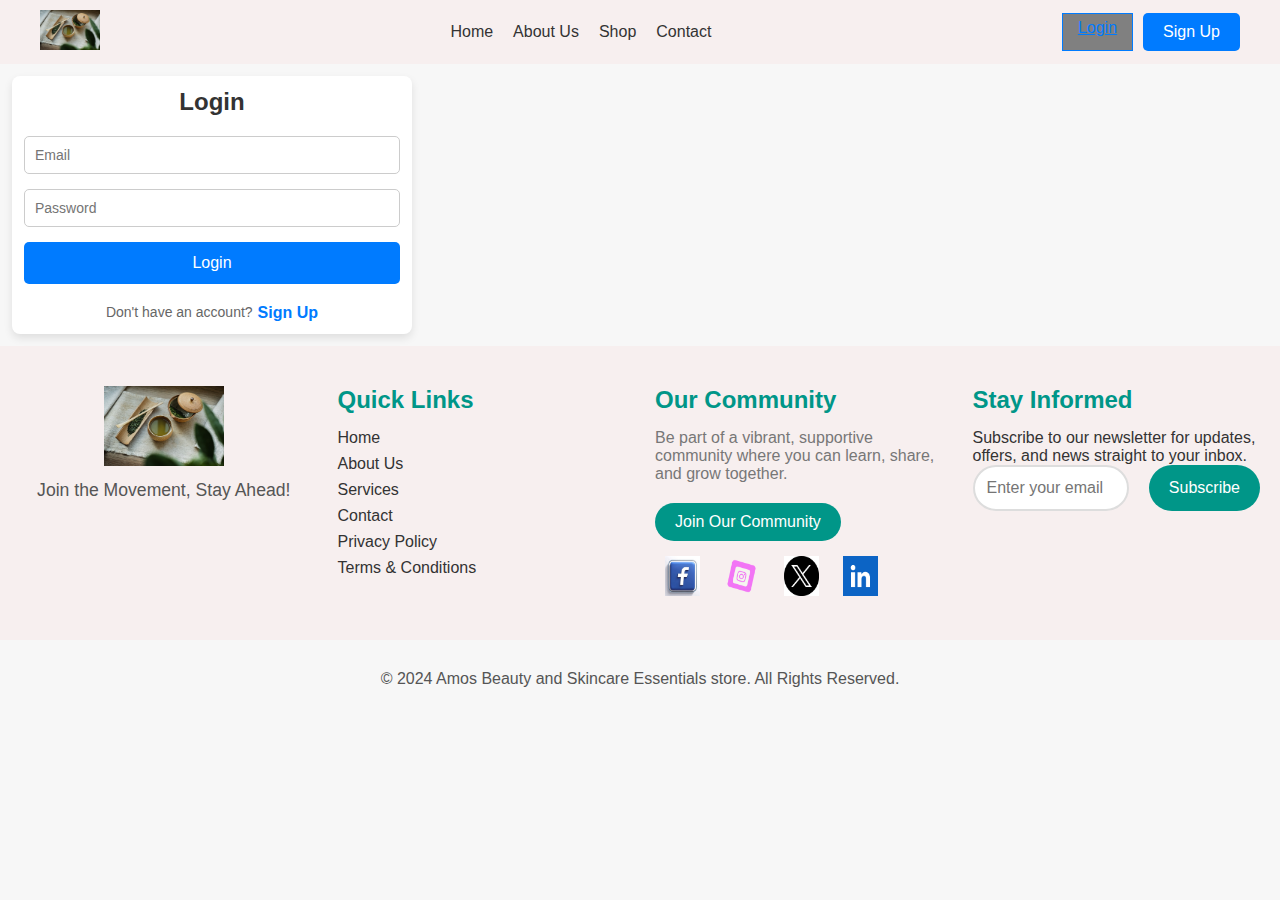
==== commit 5d38118e: "Update login-sign in.html" ====
--- a/login-sign in.html
+++ b/login-sign in.html
@@ -17,6 +17,9 @@
           width: 100%;
           padding: 40px;
           text-align: center;
+          padding:12px;
+          margin:12px;
+          left:45%;
         }
     
         .auth-container h2 {
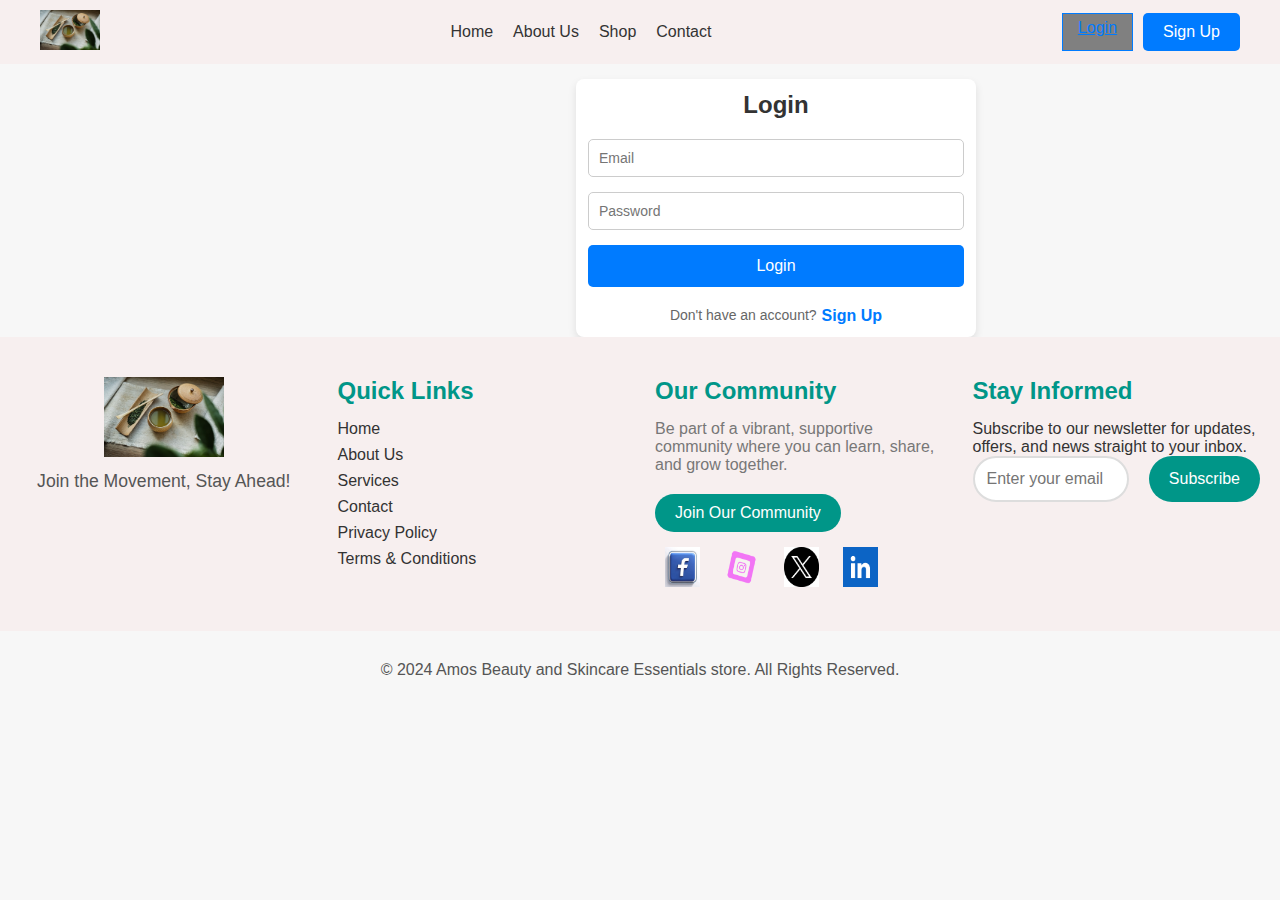
==== commit d7f6f94a: "Update login-sign in.html" ====
--- a/login-sign in.html
+++ b/login-sign in.html
@@ -18,8 +18,9 @@
           padding: 40px;
           text-align: center;
           padding:12px;
-          margin:12px;
-          left:45%;
+          margin-top:15px;margin-buttom:15px;margin-left:45%;
+          
+          
         }
     
         .auth-container h2 {
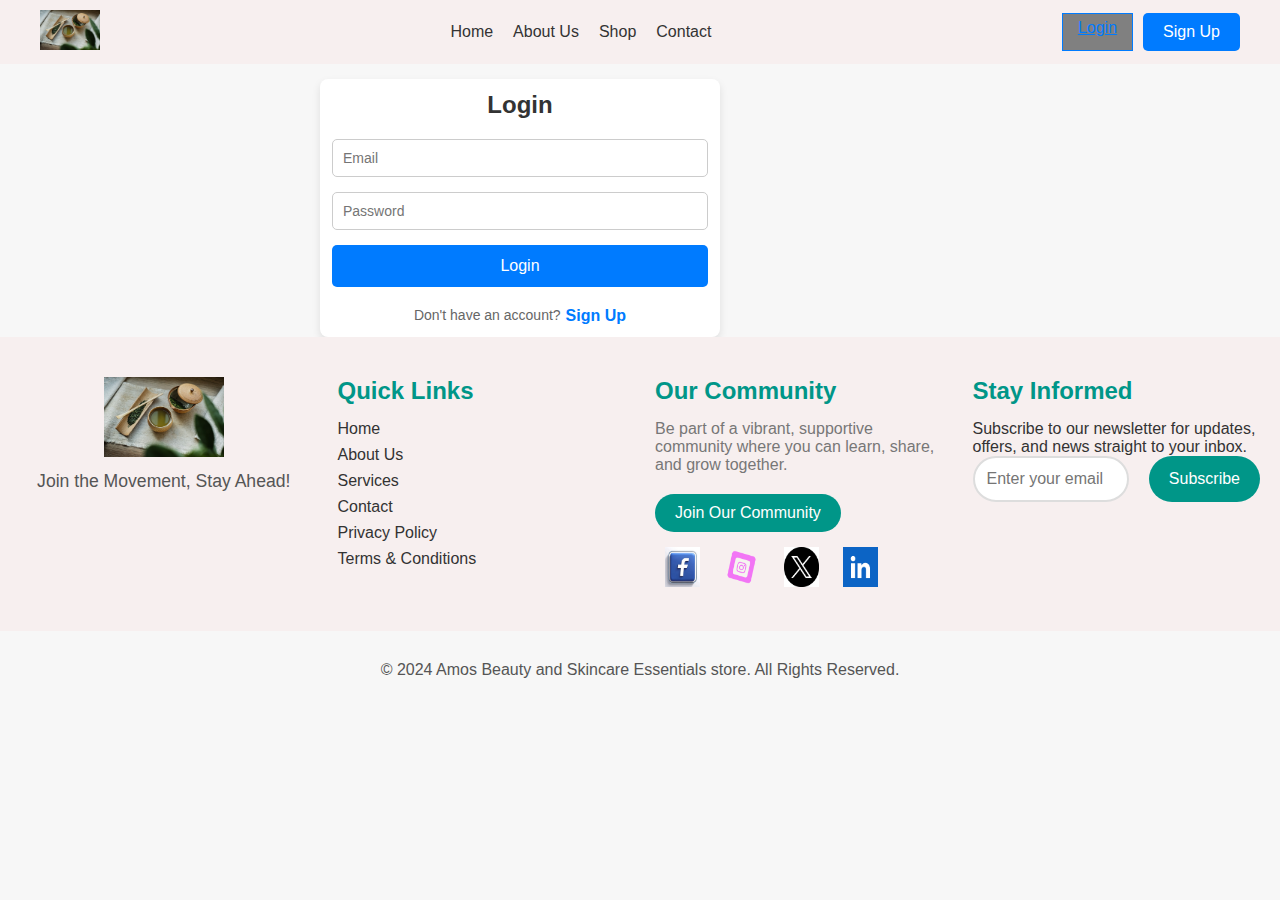
==== commit 1d450c78: "Update login-sign in.html" ====
--- a/login-sign in.html
+++ b/login-sign in.html
@@ -18,7 +18,7 @@
           padding: 40px;
           text-align: center;
           padding:12px;
-          margin-top:15px;margin-buttom:15px;margin-left:45%;
+          margin-top:15px;margin-buttom:15px;margin-left:25%;
           
           
         }
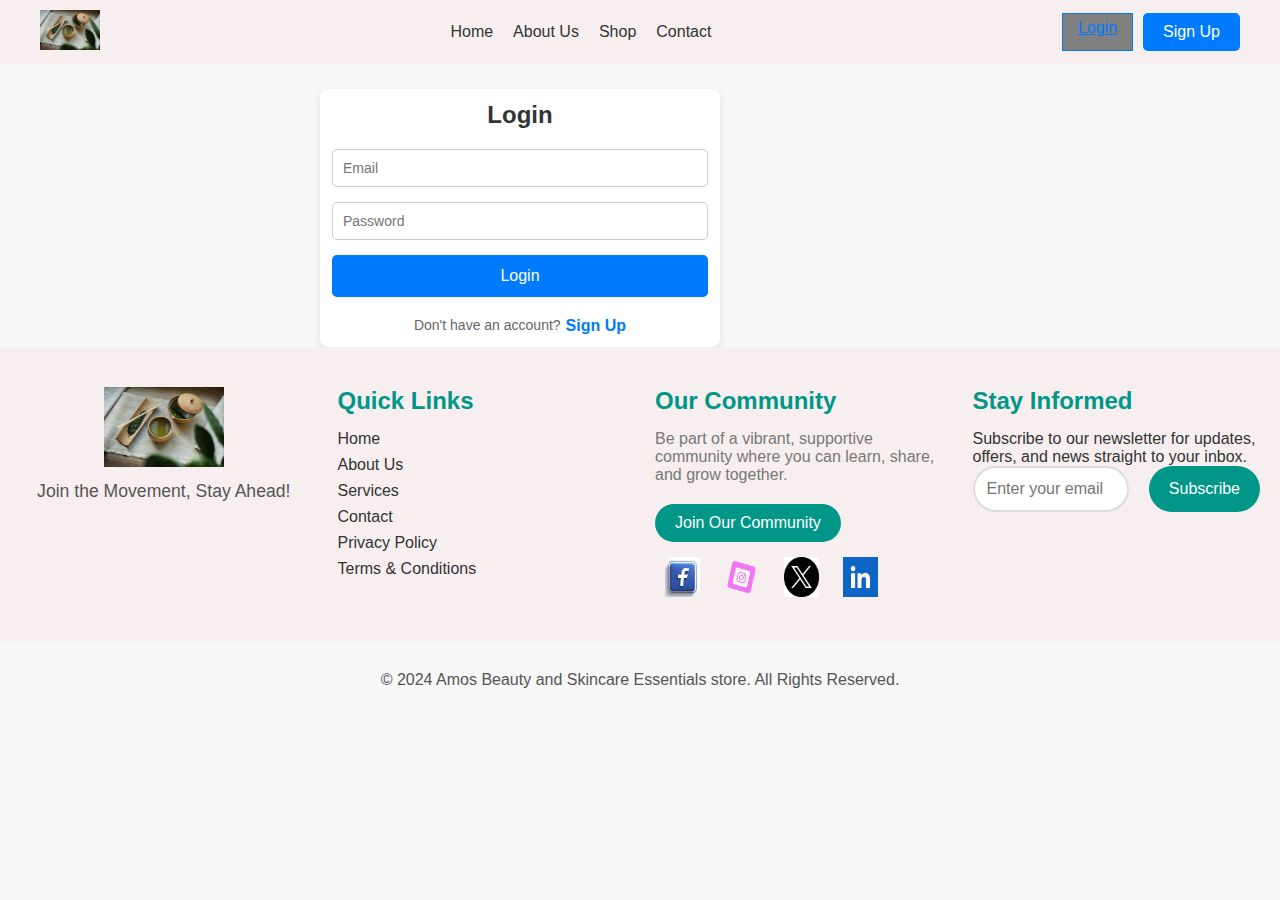
==== commit 701c938b: "Update login-sign in.html" ====
--- a/login-sign in.html
+++ b/login-sign in.html
@@ -18,7 +18,7 @@
           padding: 40px;
           text-align: center;
           padding:12px;
-          margin-top:15px;margin-buttom:15px;margin-left:25%;
+          margin-top:25px;margin-buttom:30px;margin-left:25%;
           
           
         }
